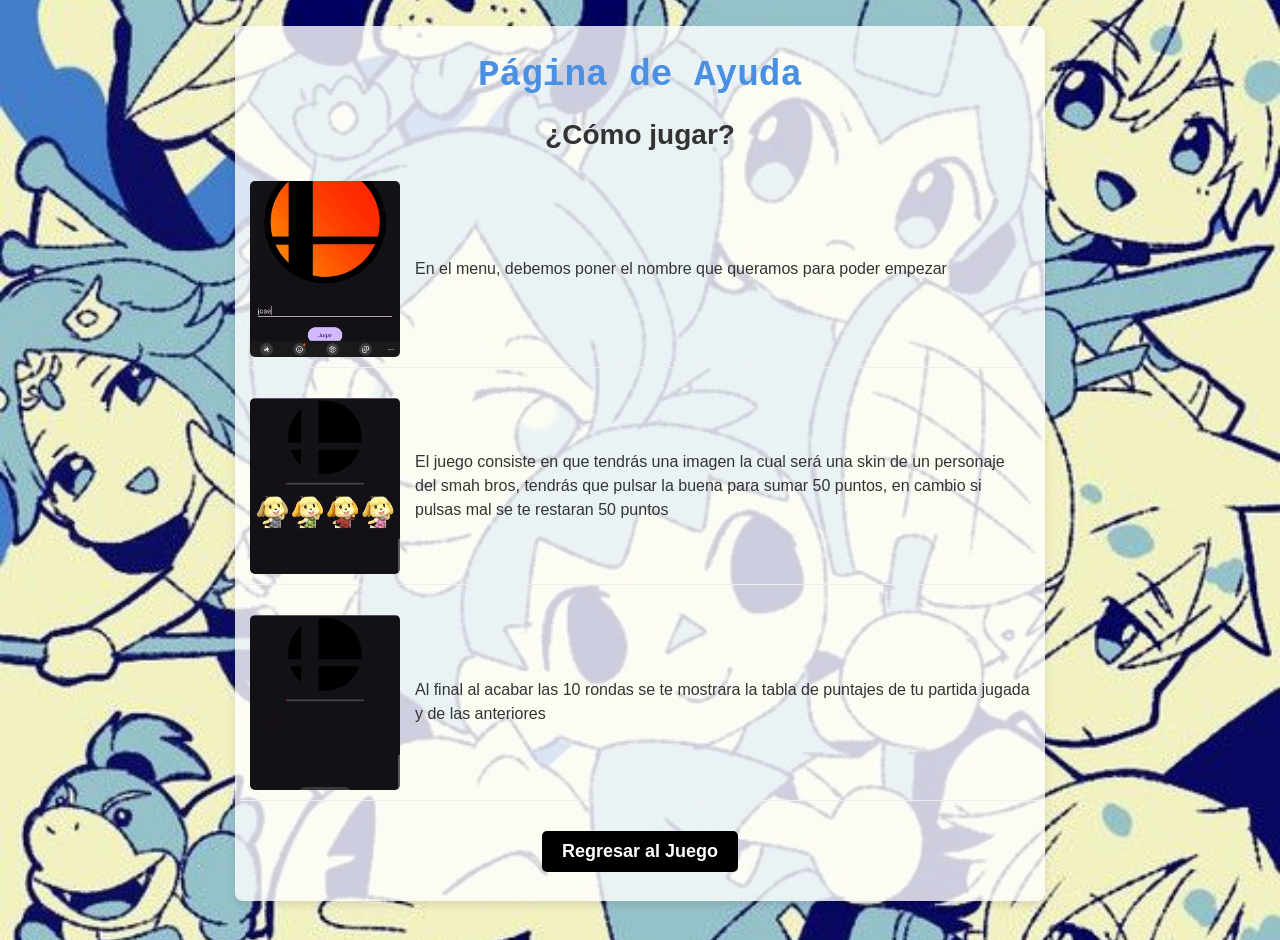
==== app/src/main/assets/index.html @ 9397c5d7 "la ayuda ya etsa hecha  (html)" ====
<!DOCTYPE html>
<html lang="en">
<head>
    <meta charset="UTF-8">
    <meta name="viewport" content="width=device-width, initial-scale=1.0">
    <link rel="stylesheet" href="styles.css">
    <title>Página de Ayuda</title>
</head>
<body style="background-image: url('img/fodno.jpg'); background-size: cover; background-position: center; background-repeat: no-repeat; background-attachment: fixed;">

<div id="contenedor">
    <h1 id="titulo">Página de Ayuda</h1>
    <h2 id="titulo2">¿Cómo jugar?</h2>
    
    <div class="img-texto1">
        <img src="img/img1.gif" class="imagen">
        <p>En el menu, debemos poner el nombre que queramos para poder empezar</p>
    </div>
    <div class="img-texto2">
        <img src="img/img2.gif" class="imagen">
        <p>El juego consiste en que tendrás una imagen la cual será una skin de un personaje del smah bros, tendrás que pulsar la buena para sumar 50 puntos, en cambio si pulsas mal se te restaran 50 puntos</p>
    </div>
    <div class="img-texto3">
        <img src="img/img3.gif"  class="imagen">
        <p>Al final al acabar las 10 rondas se te mostrara la tabla de puntajes de tu partida jugada y de las anteriores</p>
    </div>

    
    <button onclick="anarMain()" id="boton-regresar">Regresar al Juego</button>
</div>

<script type="text/javascript">
    function anarMain() {
        Android.anarMain();
    }
</script>
</body>
</html>
---- app/src/main/assets/styles.css ----
/* General */
body {
    font-family: Arial, sans-serif;
    color: #333;
    margin: 0;
    padding: 0;
    display: flex;
    justify-content: center;
    align-items: center;
    min-height: 100vh;
}

/* Contenedor principal */
#contenedor {
    max-width: 800px;
    width: 90%;
    background-color: rgba(255, 255, 255, 0.8); 
    padding: 5px;
    margin-top: 2%;
    margin-bottom: 3%;
    border-radius: 8px;
    box-shadow: 0 4px 8px rgba(0, 0, 0, 0.1);
    text-align: center;
}

/* Títulos */
#titulo {
    font-size: 36px;
    font-family: 'Courier New', Courier, monospace;
    color: #4a90e2;
    margin-bottom: 10px;
}

#titulo2 {
    font-size: 28px;
    font-family: 'Franklin Gothic Medium', 'Arial Narrow', Arial, sans-serif;
    color: #333;
    margin-bottom: 20px;
}

/* Estilo de imagen y texto */
.img-texto1 {
    display: flex;
    align-items: center;
    justify-content: space-between;
    margin-bottom: 20px;
    padding: 10px;
    border-bottom: 1px solid #eee;
}

.img-texto1 img.imagen {
    width: 40%;
    max-width: 150px;
    border-radius: 5px;
    margin-right: 15px;
}

.img-texto1 p {
    flex: 1;
    text-align: left;
    font-size: 16px;
    line-height: 1.5;
    margin: 0;
}

.img-texto2 {
    display: flex;
    align-items: center;
    justify-content: space-between;
    margin-bottom: 20px;
    padding: 10px;
    border-bottom: 1px solid #eee;
}

.img-texto2 img.imagen {
    width: 40%;
    max-width: 150px;
    border-radius: 5px;
    margin-right: 15px;
}

.img-texto2 p {
    flex: 1;
    text-align: left;
    font-size: 16px;
    line-height: 1.5;
    margin: 0;
}

.img-texto3 {
    display: flex;
    align-items: center;
    justify-content: space-between;
    margin-bottom: 20px;
    padding: 10px;
    border-bottom: 1px solid #eee;
}

.img-texto3 img.imagen {
    width: 40%;
    max-width: 150px;
    border-radius: 5px;
    margin-right: 15px;
}

.img-texto3 p {
    flex: 1;
    text-align: left;
    font-size: 16px;
    line-height: 1.5;
    margin: 0;
}

/* Botón de regreso */
#boton-regresar {
    padding: 10px 20px;
    font-size: 18px;
    font-weight: bold;
    color: #fff;
    background-color: #000000;
    border: none;
    border-radius: 5px;
    cursor: pointer;
    margin-top: 10px;
    margin-bottom: 3%;
}

#boton-regresar:hover {
    background-color: #357ABD;
}
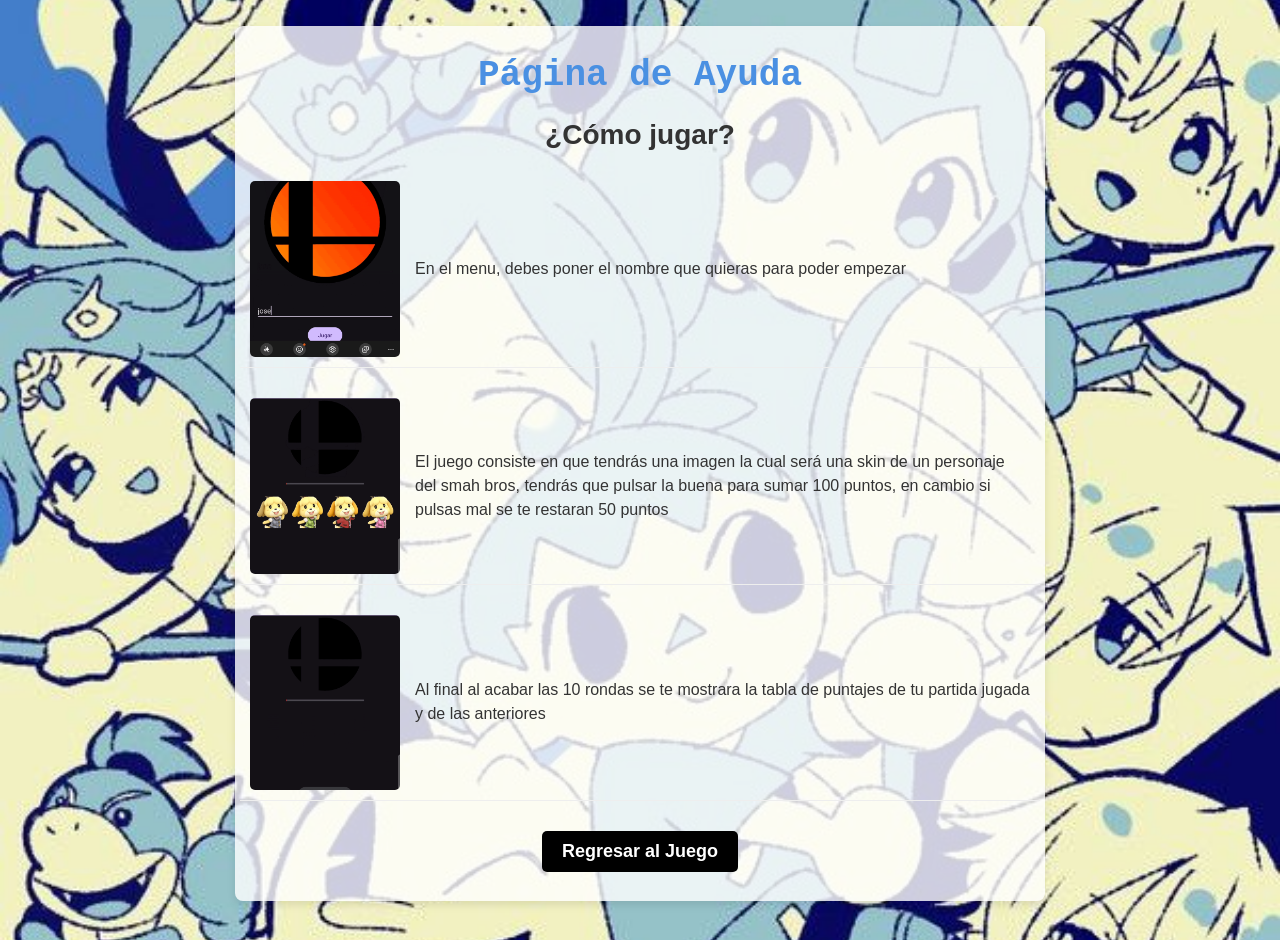
==== commit 3af50535: "hmtl" ====
--- a/app/src/main/assets/index.html
+++ b/app/src/main/assets/index.html
@@ -14,11 +14,11 @@
     
     <div class="img-texto1">
         <img src="img/img1.gif" class="imagen">
-        <p>En el menu, debemos poner el nombre que queramos para poder empezar</p>
+        <p>En el menu, debes poner el nombre que quieras para poder empezar</p>
     </div>
     <div class="img-texto2">
         <img src="img/img2.gif" class="imagen">
-        <p>El juego consiste en que tendrás una imagen la cual será una skin de un personaje del smah bros, tendrás que pulsar la buena para sumar 50 puntos, en cambio si pulsas mal se te restaran 50 puntos</p>
+        <p>El juego consiste en que tendrás una imagen la cual será una skin de un personaje del smah bros, tendrás que pulsar la buena para sumar 100 puntos, en cambio si pulsas mal se te restaran 50 puntos</p>
     </div>
     <div class="img-texto3">
         <img src="img/img3.gif"  class="imagen">
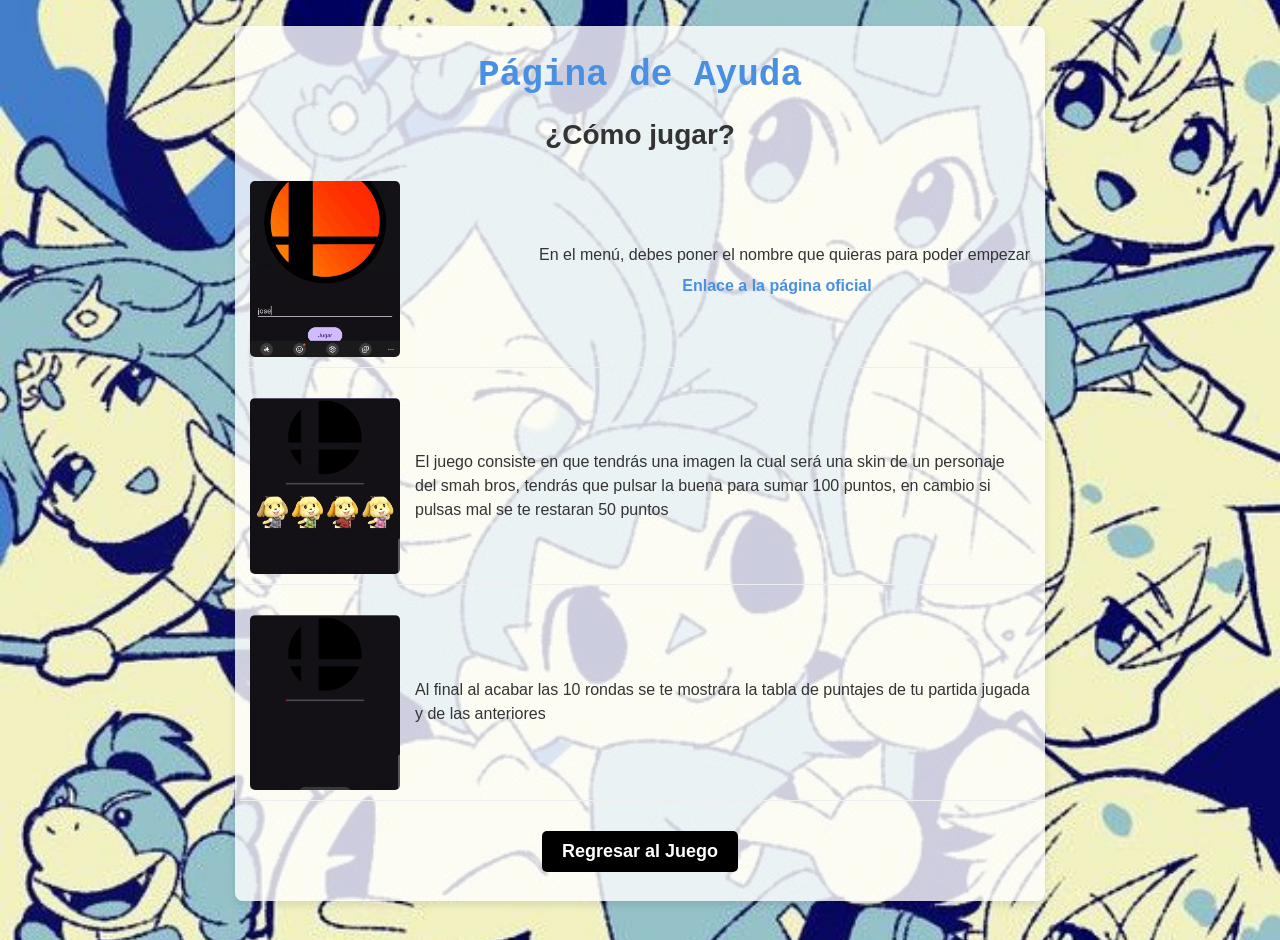
==== commit 199a0ba7: "webview" ====
--- a/app/src/main/assets/index.html
+++ b/app/src/main/assets/index.html
@@ -11,11 +11,15 @@
 <div id="contenedor">
     <h1 id="titulo">Página de Ayuda</h1>
     <h2 id="titulo2">¿Cómo jugar?</h2>
-    
+
     <div class="img-texto1">
         <img src="img/img1.gif" class="imagen">
-        <p>En el menu, debes poner el nombre que quieras para poder empezar</p>
+        <div>
+            <p>En el menú, debes poner el nombre que quieras para poder empezar</p>
+            <a href="https://www.smashbros.com/es_ES/" class="enlace-oficial">Enlace a la página oficial</a>
+        </div>
     </div>
+
     <div class="img-texto2">
         <img src="img/img2.gif" class="imagen">
         <p>El juego consiste en que tendrás una imagen la cual será una skin de un personaje del smah bros, tendrás que pulsar la buena para sumar 100 puntos, en cambio si pulsas mal se te restaran 50 puntos</p>
--- a/app/src/main/assets/styles.css
+++ b/app/src/main/assets/styles.css
@@ -1,4 +1,4 @@
-/* General */
+
 body {
     font-family: Arial, sans-serif;
     color: #333;
@@ -10,7 +10,6 @@
     min-height: 100vh;
 }
 
-/* Contenedor principal */
 #contenedor {
     max-width: 800px;
     width: 90%;
@@ -22,8 +21,21 @@
     box-shadow: 0 4px 8px rgba(0, 0, 0, 0.1);
     text-align: center;
 }
+.enlace-oficial {
+    display: block;
+    margin-top: 10px;
+    font-size: 16px;
+    color: #4a90e2;
+    text-decoration: none;
+    font-weight: bold;
+    margin-left: -15px;
+}
 
-/* Títulos */
+.enlace-oficial:hover {
+    color: #357ABD;
+    text-decoration: underline;
+}
+
 #titulo {
     font-size: 36px;
     font-family: 'Courier New', Courier, monospace;
@@ -38,7 +50,6 @@
     margin-bottom: 20px;
 }
 
-/* Estilo de imagen y texto */
 .img-texto1 {
     display: flex;
     align-items: center;
@@ -111,7 +122,6 @@
     margin: 0;
 }
 
-/* Botón de regreso */
 #boton-regresar {
     padding: 10px 20px;
     font-size: 18px;
